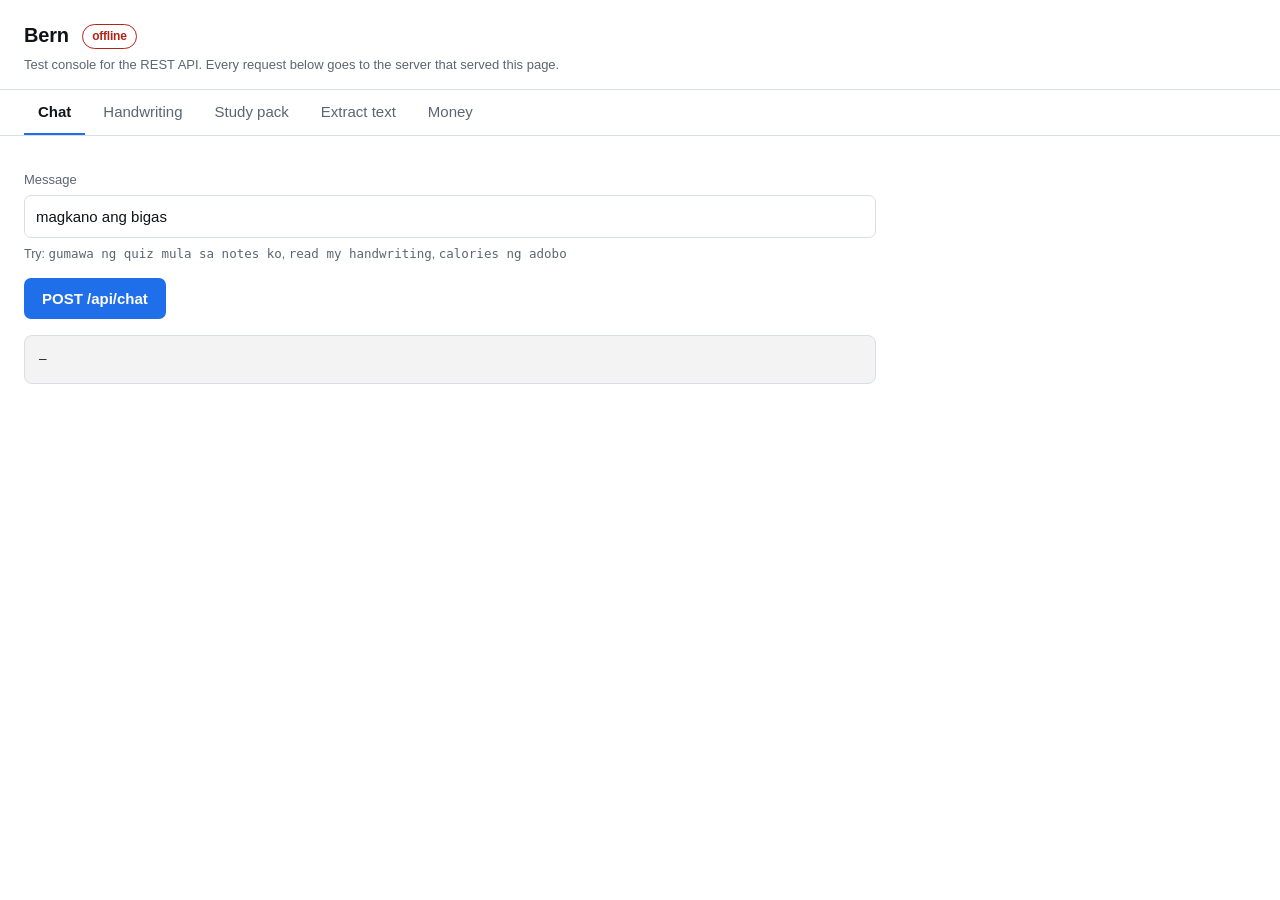
==== web/index.html @ b97dc106 "feat: ship the client files the README promised, plus test tooling The README documented web/ and re" ====
<!DOCTYPE html>
<html lang="en">
<head>
<meta charset="utf-8">
<meta name="viewport" content="width=device-width, initial-scale=1">
<title>Bern — API test console</title>
<!--
  A dependency-free console for exercising every Bern endpoint from a browser.
  It is served at "/" by server.py. All styles are inline on purpose: this page has to
  work when opened from the filesystem with no network access to a CDN.
-->
<style>
  :root { color-scheme: light dark; --fg:#101418; --muted:#5b6672; --line:#d8dee6; --bg:#fff; --accent:#1f6feb; --ok:#1a7f37; --err:#b42318; }
  @media (prefers-color-scheme: dark) {
    :root { --fg:#e6edf3; --muted:#8b96a3; --line:#2c333b; --bg:#0d1117; --accent:#4493f8; --ok:#3fb950; --err:#f85149; }
  }
  * { box-sizing: border-box; }
  body { margin:0; font:15px/1.55 -apple-system,BlinkMacSystemFont,"Segoe UI",Roboto,sans-serif; color:var(--fg); background:var(--bg); }
  header { padding:20px 24px 0; border-bottom:1px solid var(--line); }
  h1 { margin:0 0 4px; font-size:20px; letter-spacing:-0.01em; }
  .sub { color:var(--muted); font-size:13px; margin-bottom:14px; }
  .status { display:inline-block; font-size:12px; padding:2px 9px; border-radius:99px; border:1px solid var(--line); margin-left:8px; vertical-align:2px; }
  .status.ok { color:var(--ok); border-color:var(--ok); }
  .status.bad { color:var(--err); border-color:var(--err); }
  nav { display:flex; gap:4px; flex-wrap:wrap; padding:0 24px; border-bottom:1px solid var(--line); }
  nav button { background:none; border:none; border-bottom:2px solid transparent; color:var(--muted); padding:10px 14px; font:inherit; cursor:pointer; }
  nav button[aria-selected="true"] { color:var(--fg); border-bottom-color:var(--accent); font-weight:600; }
  main { padding:24px; max-width:900px; }
  section[hidden] { display:none; }
  label { display:block; font-size:13px; color:var(--muted); margin:10px 0 4px; }
  input[type=text], input[type=number], textarea, select {
    width:100%; padding:9px 11px; font:inherit; color:var(--fg); background:var(--bg);
    border:1px solid var(--line); border-radius:7px;
  }
  textarea { min-height:110px; resize:vertical; font-family:ui-monospace,SFMono-Regular,Menlo,monospace; font-size:13px; }
  .row { display:flex; gap:10px; flex-wrap:wrap; }
  .row > * { flex:1 1 160px; }
  button.act { margin-top:14px; padding:9px 18px; font:inherit; font-weight:600; color:#fff;
    background:var(--accent); border:none; border-radius:7px; cursor:pointer; }
  button.act:disabled { opacity:.55; cursor:progress; }
  pre { margin-top:16px; padding:14px; background:rgba(127,127,127,.09); border:1px solid var(--line);
    border-radius:8px; font-size:12.5px; line-height:1.5; overflow:auto; max-height:440px; white-space:pre-wrap; word-break:break-word; }
  .hint { font-size:12.5px; color:var(--muted); margin-top:6px; }
  .err { color:var(--err); }
</style>
</head>
<body>
<header>
  <h1>Bern <span id="status" class="status">checking…</span></h1>
  <div class="sub">Test console for the REST API. Every request below goes to the server that served this page.</div>
</header>

<nav>
  <button aria-selected="true" data-tab="chat">Chat</button>
  <button aria-selected="false" data-tab="handwriting">Handwriting</button>
  <button aria-selected="false" data-tab="study">Study pack</button>
  <button aria-selected="false" data-tab="extract">Extract text</button>
  <button aria-selected="false" data-tab="money">Money</button>
</nav>

<main>
  <!-- Chat -->
  <section id="chat">
    <label for="chat-msg">Message</label>
    <input id="chat-msg" type="text" value="magkano ang bigas" autocomplete="off">
    <div class="hint">Try: <code>gumawa ng quiz mula sa notes ko</code>, <code>read my handwriting</code>, <code>calories ng adobo</code></div>
    <button class="act" id="chat-go">POST /api/chat</button>
    <pre id="chat-out">—</pre>
  </section>

  <!-- Handwriting -->
  <section id="handwriting" hidden>
    <label for="hw-file">Photo of handwriting</label>
    <input id="hw-file" type="file" accept="image/*">
    <div class="row">
      <div>
        <label for="hw-backend">Backend</label>
        <select id="hw-backend">
          <option value="auto">auto</option>
          <option value="glyph">glyph (Bern's own)</option>
          <option value="trocr">trocr (cursive, needs install)</option>
          <option value="tesseract">tesseract</option>
        </select>
      </div>
      <div>
        <label for="hw-case">Case</label>
        <select id="hw-case">
          <option value="auto">auto</option>
          <option value="upper">UPPER</option>
          <option value="lower">lower</option>
        </select>
      </div>
    </div>
    <button class="act" id="hw-go">POST /api/handwriting</button>
    <div class="hint">Block letters on clean paper. Cursive needs the trocr backend.</div>
    <pre id="hw-out">—</pre>
  </section>

  <!-- Study -->
  <section id="study" hidden>
    <label for="study-file">Notes or lecture file (PDF, DOCX, image, text)</label>
    <input id="study-file" type="file" accept=".pdf,.docx,.txt,.md,image/*">
    <label for="study-text">…or paste notes instead</label>
    <textarea id="study-text" placeholder="Ang nutrisyon ay ang proseso ng pagkuha ng mga sustansya mula sa pagkain."></textarea>
    <div class="row">
      <div><label for="study-cards">Flashcards</label><input id="study-cards" type="number" value="10" min="1" max="50"></div>
      <div><label for="study-quiz">Quiz items</label><input id="study-quiz" type="number" value="5" min="1" max="30"></div>
      <div><label for="study-tf">True/false</label><input id="study-tf" type="number" value="4" min="0" max="20"></div>
    </div>
    <button class="act" id="study-go">POST /api/study</button>
    <pre id="study-out">—</pre>
  </section>

  <!-- Extract -->
  <section id="extract" hidden>
    <label for="extract-file">Document</label>
    <input id="extract-file" type="file" accept=".pdf,.docx,.txt,.md,image/*">
    <button class="act" id="extract-go">POST /api/extract</button>
    <pre id="extract-out">—</pre>
  </section>

  <!-- Money -->
  <section id="money" hidden>
    <label for="money-file">Photo of Philippine bills / coins</label>
    <input id="money-file" type="file" accept="image/*">
    <button class="act" id="money-go">POST /api/count-money</button>
    <div class="hint">No photo handy? <a href="/api/sample-money-photo">GET /api/sample-money-photo</a> returns a synthetic one.</div>
    <pre id="money-out">—</pre>
  </section>
</main>

<script>
const $ = (id) => document.getElementById(id);

// -- tabs ---------------------------------------------------------------------------
document.querySelectorAll("nav button").forEach((button) => {
  button.addEventListener("click", () => {
    document.querySelectorAll("nav button").forEach((b) => b.setAttribute("aria-selected", String(b === button)));
    document.querySelectorAll("main section").forEach((s) => { s.hidden = s.id !== button.dataset.tab; });
  });
});

// -- helpers ------------------------------------------------------------------------
function show(element, value, isError = false) {
  element.textContent = typeof value === "string" ? value : JSON.stringify(value, null, 2);
  element.classList.toggle("err", Boolean(isError));
}

async function send(element, url, options) {
  element.textContent = "…";
  element.classList.remove("err");
  try {
    const response = await fetch(url, options);
    const text = await response.text();
    let payload;
    try { payload = JSON.parse(text); } catch { payload = text; }
    if (!response.ok) {
      show(element, payload, true);
      return null;
    }
    show(element, payload);
    return payload;
  } catch (error) {
    show(element, `Network error: ${error.message}\n\nIs the server running, and is this page served by it?`, true);
    return null;
  }
}

function formData(field, input, extra = {}) {
  const form = new FormData();
  if (input.files && input.files[0]) form.append(field, input.files[0]);
  for (const [key, value] of Object.entries(extra)) form.append(key, value);
  return form;
}

// -- health -------------------------------------------------------------------------
fetch("/api/health")
  .then((r) => r.json())
  .then((d) => {
    $("status").textContent = `${d.ai_name} · ${d.num_intents} intents`;
    $("status").className = "status ok";
  })
  .catch(() => { $("status").textContent = "offline"; $("status").className = "status bad"; });

// -- chat ---------------------------------------------------------------------------
$("chat-go").addEventListener("click", () =>
  send($("chat-out"), "/api/chat", {
    method: "POST",
    headers: { "Content-Type": "application/json" },
    body: JSON.stringify({ message: $("chat-msg").value, session_id: "console" }),
  }));
$("chat-msg").addEventListener("keydown", (e) => { if (e.key === "Enter") $("chat-go").click(); });

// -- handwriting --------------------------------------------------------------------
$("hw-go").addEventListener("click", () => {
  if (!$("hw-file").files[0]) { show($("hw-out"), "Choose an image first.", true); return; }
  send($("hw-out"), "/api/handwriting", {
    method: "POST",
    body: formData("image", $("hw-file"), { backend: $("hw-backend").value, case_mode: $("hw-case").value }),
  });
});

// -- study --------------------------------------------------------------------------
$("study-go").addEventListener("click", () => {
  const hasFile = $("study-file").files[0];
  const pasted = $("study-text").value.trim();
  if (!hasFile && !pasted) { show($("study-out"), "Attach a file or paste notes.", true); return; }

  const options = {
    flashcards: $("study-cards").value,
    quiz_items: $("study-quiz").value,
    true_false_items: $("study-tf").value,
  };

  if (hasFile) {
    send($("study-out"), "/api/study", { method: "POST", body: formData("file", $("study-file"), options) });
  } else {
    send($("study-out"), "/api/study", {
      method: "POST",
      headers: { "Content-Type": "application/json" },
      body: JSON.stringify({ text: pasted, ...options }),
    });
  }
});

// -- extract ------------------------------------------------------------------------
$("extract-go").addEventListener("click", () => {
  if (!$("extract-file").files[0]) { show($("extract-out"), "Choose a file first.", true); return; }
  send($("extract-out"), "/api/extract", { method: "POST", body: formData("file", $("extract-file")) });
});

// -- money --------------------------------------------------------------------------
$("money-go").addEventListener("click", () => {
  if (!$("money-file").files[0]) { show($("money-out"), "Choose an image first.", true); return; }
  send($("money-out"), "/api/count-money", { method: "POST", body: formData("image", $("money-file")) });
});
</script>
</body>
</html>
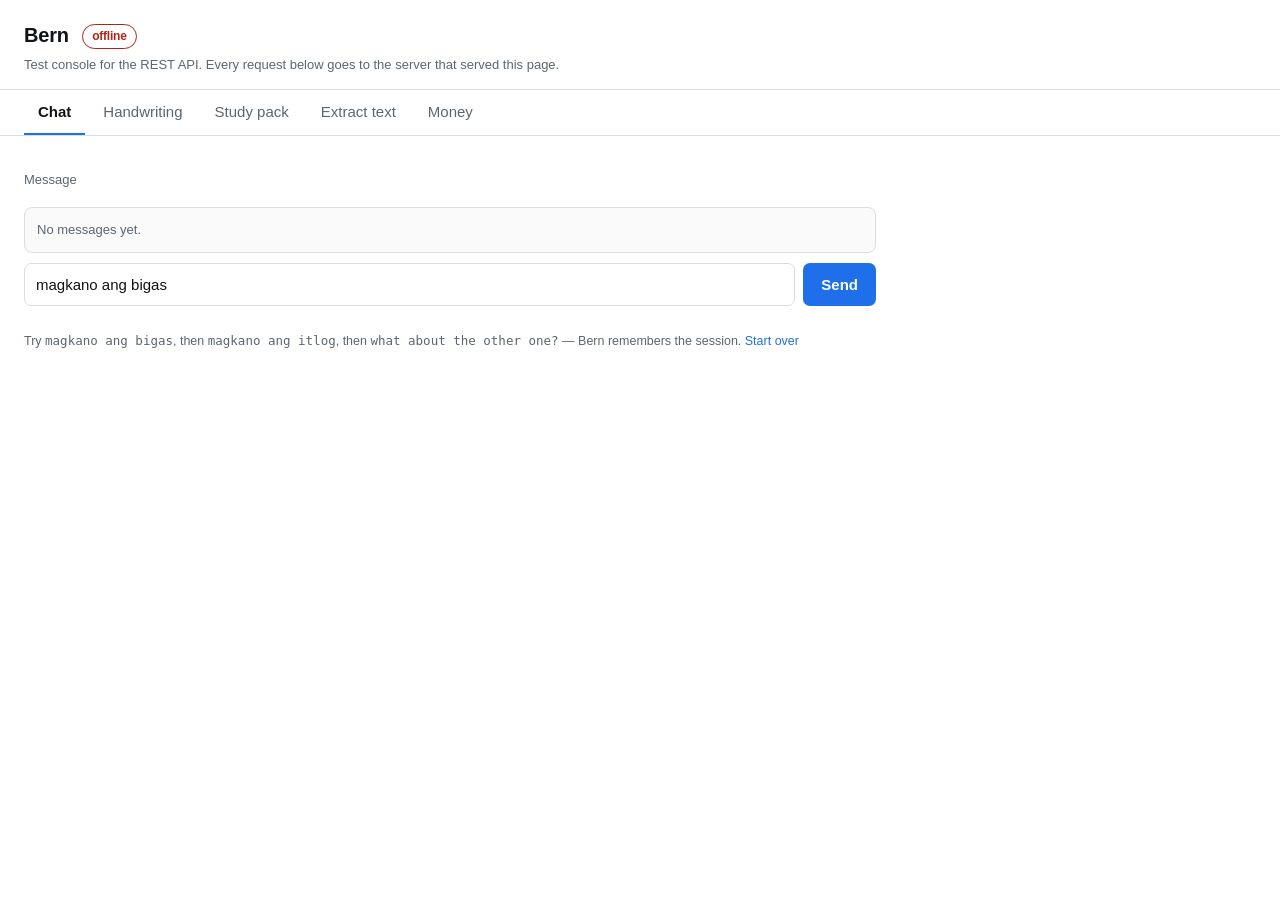
==== commit bb7d3840: "feat: make the chat box remember, explain and answer The console had a text input that looked like C" ====
--- a/web/index.html
+++ b/web/index.html
@@ -42,6 +42,22 @@
     border-radius:8px; font-size:12.5px; line-height:1.5; overflow:auto; max-height:440px; white-space:pre-wrap; word-break:break-word; }
   .hint { font-size:12.5px; color:var(--muted); margin-top:6px; }
   .err { color:var(--err); }
+  /* Chat transcript. Scrolls in place instead of replacing one block of text, because a
+     conversation you cannot see is not a conversation. */
+  #chat-log { margin-top:16px; padding:12px; border:1px solid var(--line); border-radius:8px;
+    max-height:440px; overflow-y:auto; display:flex; flex-direction:column; gap:10px;
+    background:rgba(127,127,127,.04); }
+  #chat-log:empty::before { content:"No messages yet."; color:var(--muted); font-size:13px; }
+  .msg { max-width:88%; padding:9px 12px; border-radius:10px; font-size:13.5px;
+    line-height:1.5; white-space:pre-wrap; word-break:break-word; }
+  .msg.user { align-self:flex-end; background:var(--accent); color:#fff; border-bottom-right-radius:3px; }
+  .msg.bot { align-self:flex-start; background:rgba(127,127,127,.13); border-bottom-left-radius:3px; }
+  .msg.bot.err { background:rgba(180,35,24,.12); color:var(--err); }
+  .meta { font-size:11px; color:var(--muted); margin-top:5px; }
+  .meta code { font-size:11px; }
+  .composer { display:flex; gap:8px; margin-top:10px; }
+  .composer input { flex:1 1 auto; }
+  .composer button { margin-top:0; }
 </style>
 </head>
 <body>
@@ -62,10 +78,18 @@
   <!-- Chat -->
   <section id="chat">
     <label for="chat-msg">Message</label>
-    <input id="chat-msg" type="text" value="magkano ang bigas" autocomplete="off">
-    <div class="hint">Try: <code>gumawa ng quiz mula sa notes ko</code>, <code>read my handwriting</code>, <code>calories ng adobo</code></div>
-    <button class="act" id="chat-go">POST /api/chat</button>
-    <pre id="chat-out">—</pre>
+    <div id="chat-log" role="log" aria-live="polite"></div>
+    <div class="composer">
+      <input id="chat-msg" type="text" value="magkano ang bigas" autocomplete="off"
+             placeholder="Ask Bern something…">
+      <button class="act" id="chat-go">Send</button>
+    </div>
+    <div class="hint">
+      <span id="chat-mode"></span><br>
+      Try <code>magkano ang bigas</code>, then <code>magkano ang itlog</code>, then
+      <code>what about the other one?</code> — Bern remembers the session.
+      <button id="chat-reset" style="background:none;border:none;color:var(--accent);cursor:pointer;font:inherit;padding:0;">Start over</button>
+    </div>
   </section>
 
   <!-- Handwriting -->
@@ -92,9 +116,31 @@
       </div>
     </div>
     <button class="act" id="hw-go">POST /api/handwriting</button>
-    <div class="hint">Block letters on clean paper. Cursive needs the trocr backend.</div>
+    <div class="hint">No photo handy? <a href="#" id="hw-sample">Load a sample</a> — real
+      handwriting, reads back exactly. Block letters on clean paper; cursive needs trocr.</div>
     <pre id="hw-out">—</pre>
   </section>
+
+  <script>
+    // One-click demo: fetch the committed sample image and load it into the file input, so
+    // someone opening the app with nothing to upload can still try the feature.
+    document.getElementById("hw-sample").addEventListener("click", async (event) => {
+      event.preventDefault();
+      const out = document.getElementById("hw-out");
+      out.textContent = "loading sample…";
+      try {
+        const response = await fetch("examples/sample_handwriting.png");
+        if (!response.ok) throw new Error(`HTTP ${response.status}`);
+        const blob = await response.blob();
+        const transfer = new DataTransfer();
+        transfer.items.add(new File([blob], "sample_handwriting.png", { type: "image/png" }));
+        document.getElementById("hw-file").files = transfer.files;
+        out.textContent = "sample loaded — press POST /api/handwriting";
+      } catch (error) {
+        out.textContent = "could not load the sample: " + error.message;
+      }
+    });
+  </script>
 
   <!-- Study -->
   <section id="study" hidden>
@@ -179,17 +225,79 @@
   .then((d) => {
     $("status").textContent = `${d.ai_name} · ${d.num_intents} intents`;
     $("status").className = "status ok";
+    // Say what this install can do, so nobody asks "why" and gets a price table
+    // wondering whether it is broken.
+    $("chat-mode").textContent = d.language_model
+      ? "Language model: on — follow-ups, explanations and unseen questions work."
+      : "Language model: off (no BERN_LLM_API_KEY). Follow-ups work; explanations and "
+        + "unseen questions do not — Bern says so instead of guessing.";
   })
   .catch(() => { $("status").textContent = "offline"; $("status").className = "status bad"; });
 
 // -- chat ---------------------------------------------------------------------------
-$("chat-go").addEventListener("click", () =>
-  send($("chat-out"), "/api/chat", {
-    method: "POST",
-    headers: { "Content-Type": "application/json" },
-    body: JSON.stringify({ message: $("chat-msg").value, session_id: "console" }),
-  }));
-$("chat-msg").addEventListener("keydown", (e) => { if (e.key === "Enter") $("chat-go").click(); });
+// -- chat transcript ----------------------------------------------------------------
+let chatSession = "console";
+
+function appendMessage(role, text, meta) {
+  const log = $("chat-log");
+  const bubble = document.createElement("div");
+  bubble.className = "msg " + role;
+  bubble.textContent = text;
+  if (meta) {
+    const line = document.createElement("div");
+    line.className = "meta";
+    line.textContent = meta;
+    bubble.appendChild(line);
+  }
+  log.appendChild(bubble);
+  log.scrollTop = log.scrollHeight;
+  return bubble;
+}
+
+async function sendChat() {
+  const field = $("chat-msg");
+  const message = field.value.trim();
+  if (!message) return;
+
+  appendMessage("user", message);
+  field.value = "";
+  $("chat-go").disabled = true;
+  const pending = appendMessage("bot", "…", null);
+
+  try {
+    const response = await fetch("/api/chat", {
+      method: "POST",
+      headers: { "Content-Type": "application/json" },
+      body: JSON.stringify({ message, session_id: chatSession, engine: "auto" }),
+    });
+    const data = await response.json();
+    if (!response.ok || data.error) throw new Error(data.error || ("HTTP " + response.status));
+
+    pending.textContent = data.reply;
+    const bits = [data.intent, Math.round((data.confidence || 0) * 100) + "%"];
+    if (data.resolved_as) bits.push("understood as \u201c" + data.resolved_as + "\u201d");
+    if (data.engine === "llm") bits.push("language model");
+    const meta = document.createElement("div");
+    meta.className = "meta";
+    meta.textContent = bits.join(" \u00b7 ");
+    pending.appendChild(meta);
+  } catch (error) {
+    pending.textContent = "Could not reach Bern: " + error.message;
+    pending.classList.add("err");
+  } finally {
+    $("chat-go").disabled = false;
+    field.focus();
+  }
+}
+
+$("chat-go").addEventListener("click", sendChat);
+$("chat-msg").addEventListener("keydown", (e) => { if (e.key === "Enter") sendChat(); });
+$("chat-reset").addEventListener("click", () => {
+  // A fresh session id, so the server-side memory starts empty too — clearing only the
+  // visible transcript would leave Bern still answering "what about the other one?".
+  chatSession = "console-" + Date.now();
+  $("chat-log").replaceChildren();
+});
 
 // -- handwriting --------------------------------------------------------------------
 $("hw-go").addEventListener("click", () => {
